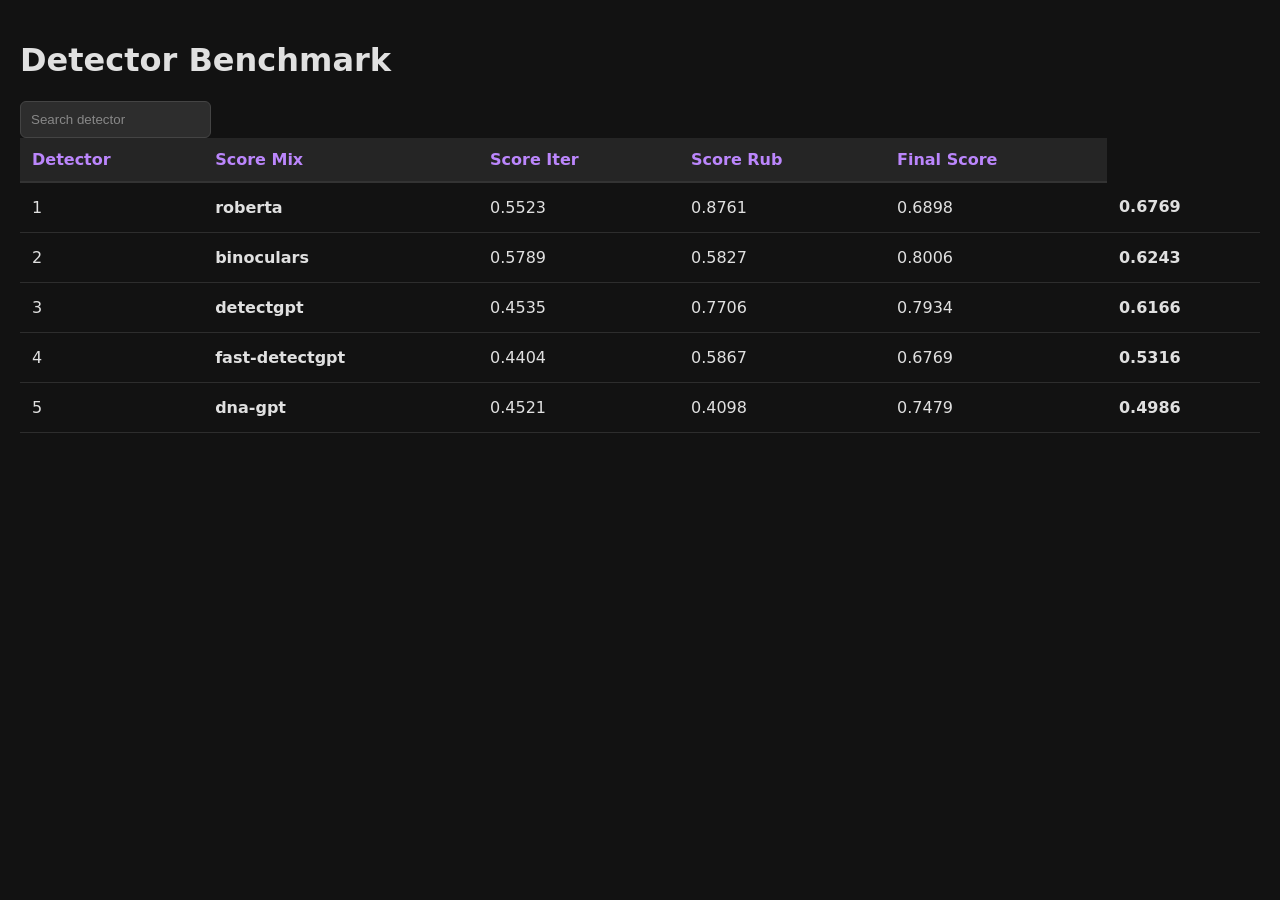
==== site/leaderboard.html @ fe3b3485 "refactor: switch to per-detector JSON format with new leaderboard metrics - Replace leaderboard.json" ====
<!DOCTYPE html>
<html>
<head>
<meta charset="utf-8">
<title>Detector Benchmark Leaderboard</title>
<link rel="stylesheet" href="style.css">
</head>
<body>

<h1>Detector Benchmark</h1>

<input id="search" placeholder="Search detector">

<table id="leaderboard">
<thead>
<tr>
<th onclick="sortTable('detector')">Detector</th>
<th onclick="sortTable('scoreMix')">Score Mix</th>
<th onclick="sortTable('scoreIter')">Score Iter</th>
<th onclick="sortTable('scoreRub')">Score Rub</th>
<th onclick="sortTable('finalScore')">Final Score</th>
</tr>
</thead>
<tbody></tbody>
</table>

<script src="script.js"></script>
</body>
</html>
---- site/style.css ----
/* 基础背景与文字颜色 */
body {
    font-family: 'Inter', system-ui, -apple-system, sans-serif;
    background: #121212; /* 深色背景 */
    color: #e0e0e0;      /* 浅灰色文字，比纯白更护眼 */
    margin: 0;
    padding: 20px;
}

/* 头部样式 */
.page-header {
    text-align: center;
    margin-bottom: 40px;
    border-bottom: 1px solid #333;
    padding-bottom: 20px;
}

.page-header h1 {
    color: #ffffff;
    font-size: 2.5rem;
}

.centered-logo {
    width: 350px;
    height: 200px;
    object-fit: contain;
    display: block;
    margin: 15px auto;
    filter: drop-shadow(0 0 8px rgba(255,255,255,0.1)); /* 给logo加点微光 */
}

/* 主体双栏布局 */
.main-container {
    display: flex;
    gap: 30px;
    max-width: 1200px;
    margin: 0 auto;
    align-items: flex-start;
}

/* 左侧介绍板 - 深色卡片化 */
.left-panel {
    flex: 1;
    background: #1e1e1e; /* 比背景稍浅的黑色 */
    padding: 25px;
    border-radius: 12px;
    border: 1px solid #333;
    position: sticky;
    top: 20px;
}

.left-panel h2, .left-panel h3 {
    color: #bb86fc; /* 使用紫色作为强调色，典型的深色UI风格 */
}

/* 右侧排行榜板 */
.right-panel {
    flex: 2.5;
    background: #1e1e1e;
    padding: 25px;
    border-radius: 12px;
    border: 1px solid #333;
}

/* 控件样式 - 深色适配 */
.controls {
    display: flex;
    gap: 10px;
    margin-bottom: 20px;
}

#search, #datasetFilter {
    background: #2d2d2d;
    color: white;
    border: 1px solid #444;
    padding: 10px;
    border-radius: 6px;
}

#search::placeholder {
    color: #888;
}

/* 表格深色美化 */
table {
    width: 100%;
    border-collapse: collapse;
    background: transparent;
}

th {
    background: #252525;
    color: #bb86fc;
    font-weight: 600;
    padding: 12px;
    border-bottom: 2px solid #333;
    text-align: left;
    cursor: pointer;
}

td {
    padding: 15px 12px;
    border-bottom: 1px solid #2d2d2d;
}

tr:hover {
    background: #2a2a2a; /* 悬停颜色稍微加亮 */
}

/* 链接颜色优化 */
a {
    color: #03dac6; /* 青绿色链接在深色背景下非常清晰 */
    text-decoration: none;
}

a:hover {
    text-decoration: underline;
}

/* 响应式适配：手机端自动改为单栏 */
@media (max-width: 768px) {
    .main-container {
        flex-direction: column;
    }
    .left-panel {
        position: static;
        width: 100%;
    }
}
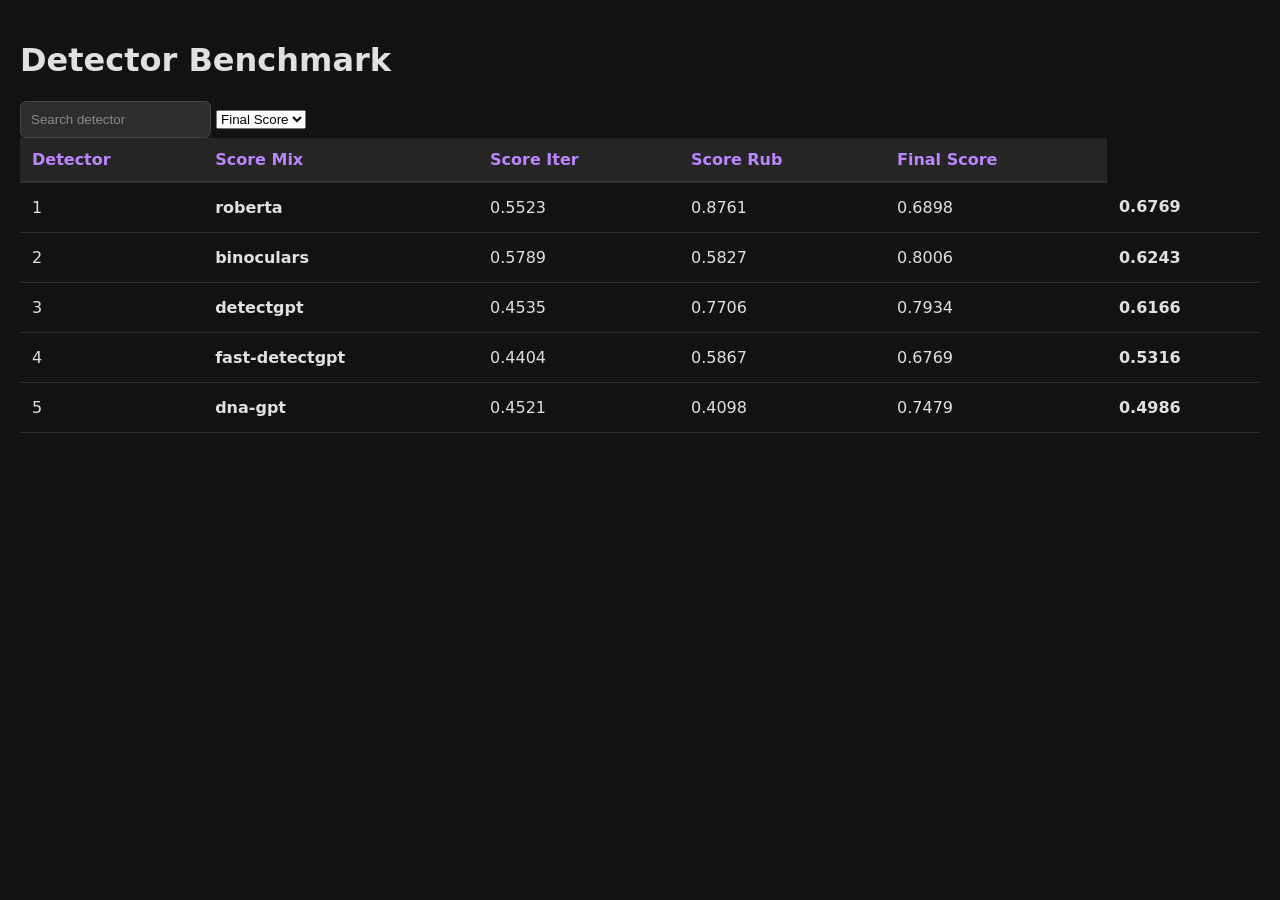
==== commit ed1cfd6e: "add sort selector to leaderboard Co-Authored-By: Claude Opus 4.6 <noreply@anthropic.com>" ====
--- a/site/leaderboard.html
+++ b/site/leaderboard.html
@@ -10,6 +10,13 @@
 <h1>Detector Benchmark</h1>
 
 <input id="search" placeholder="Search detector">
+
+<select id="sortBy" onchange="sortTable(this.value)">
+    <option value="finalScore">Final Score</option>
+    <option value="scoreMix">Score Mix</option>
+    <option value="scoreIter">Score Iter</option>
+    <option value="scoreRub">Score Rub</option>
+</select>
 
 <table id="leaderboard">
 <thead>
